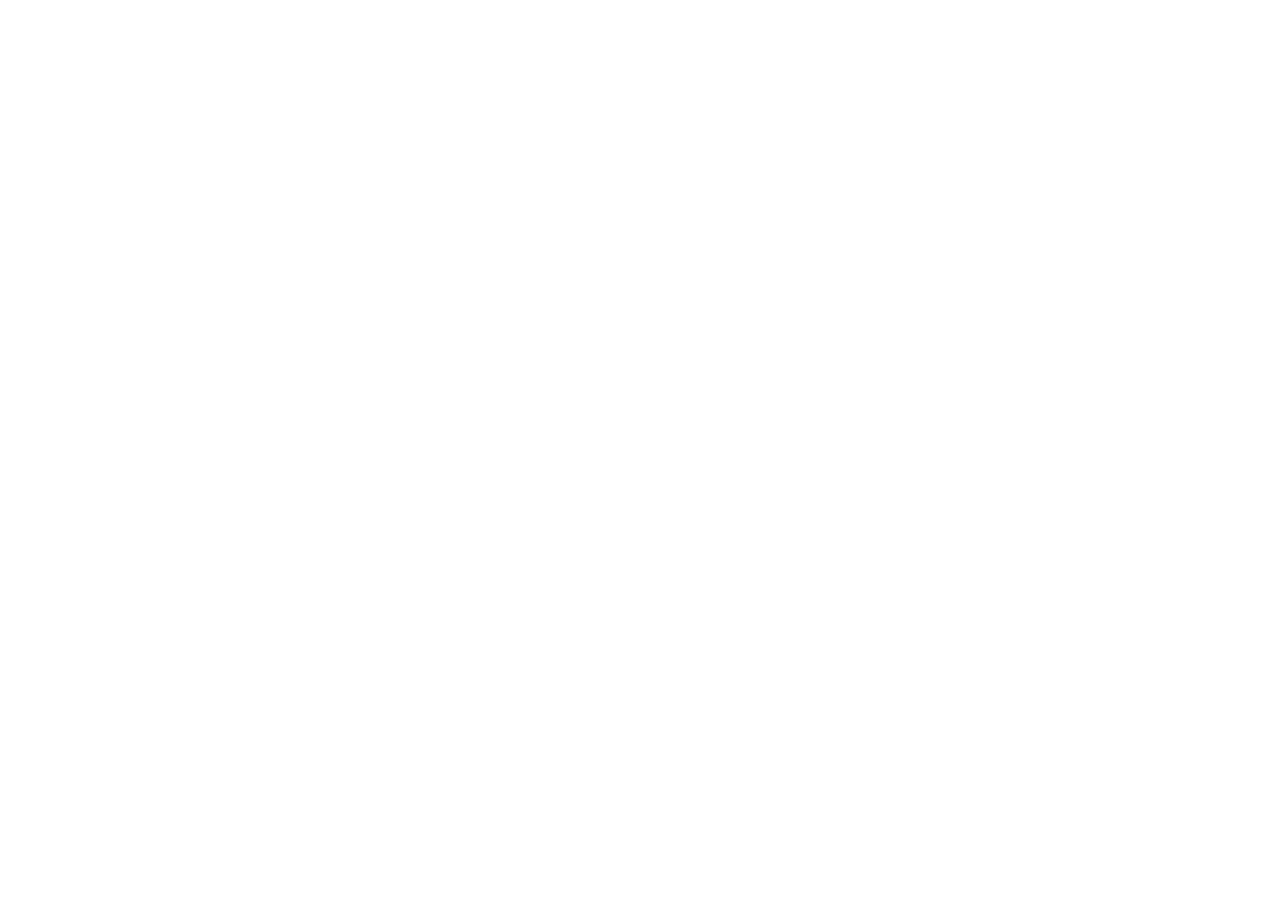
==== index.html @ e3f0743b "commit" ====
<!DOCTYPE html>
<html lang="en">
<head>
    <meta charset="UTF-8">
    <meta http-equiv="X-UA-Compatible" content="IE=edge">
    <meta name="viewport" content="width=device-width, initial-scale=1.0">
    <title>store-proto</title>
</head>
<body>
    
</body>
</html>
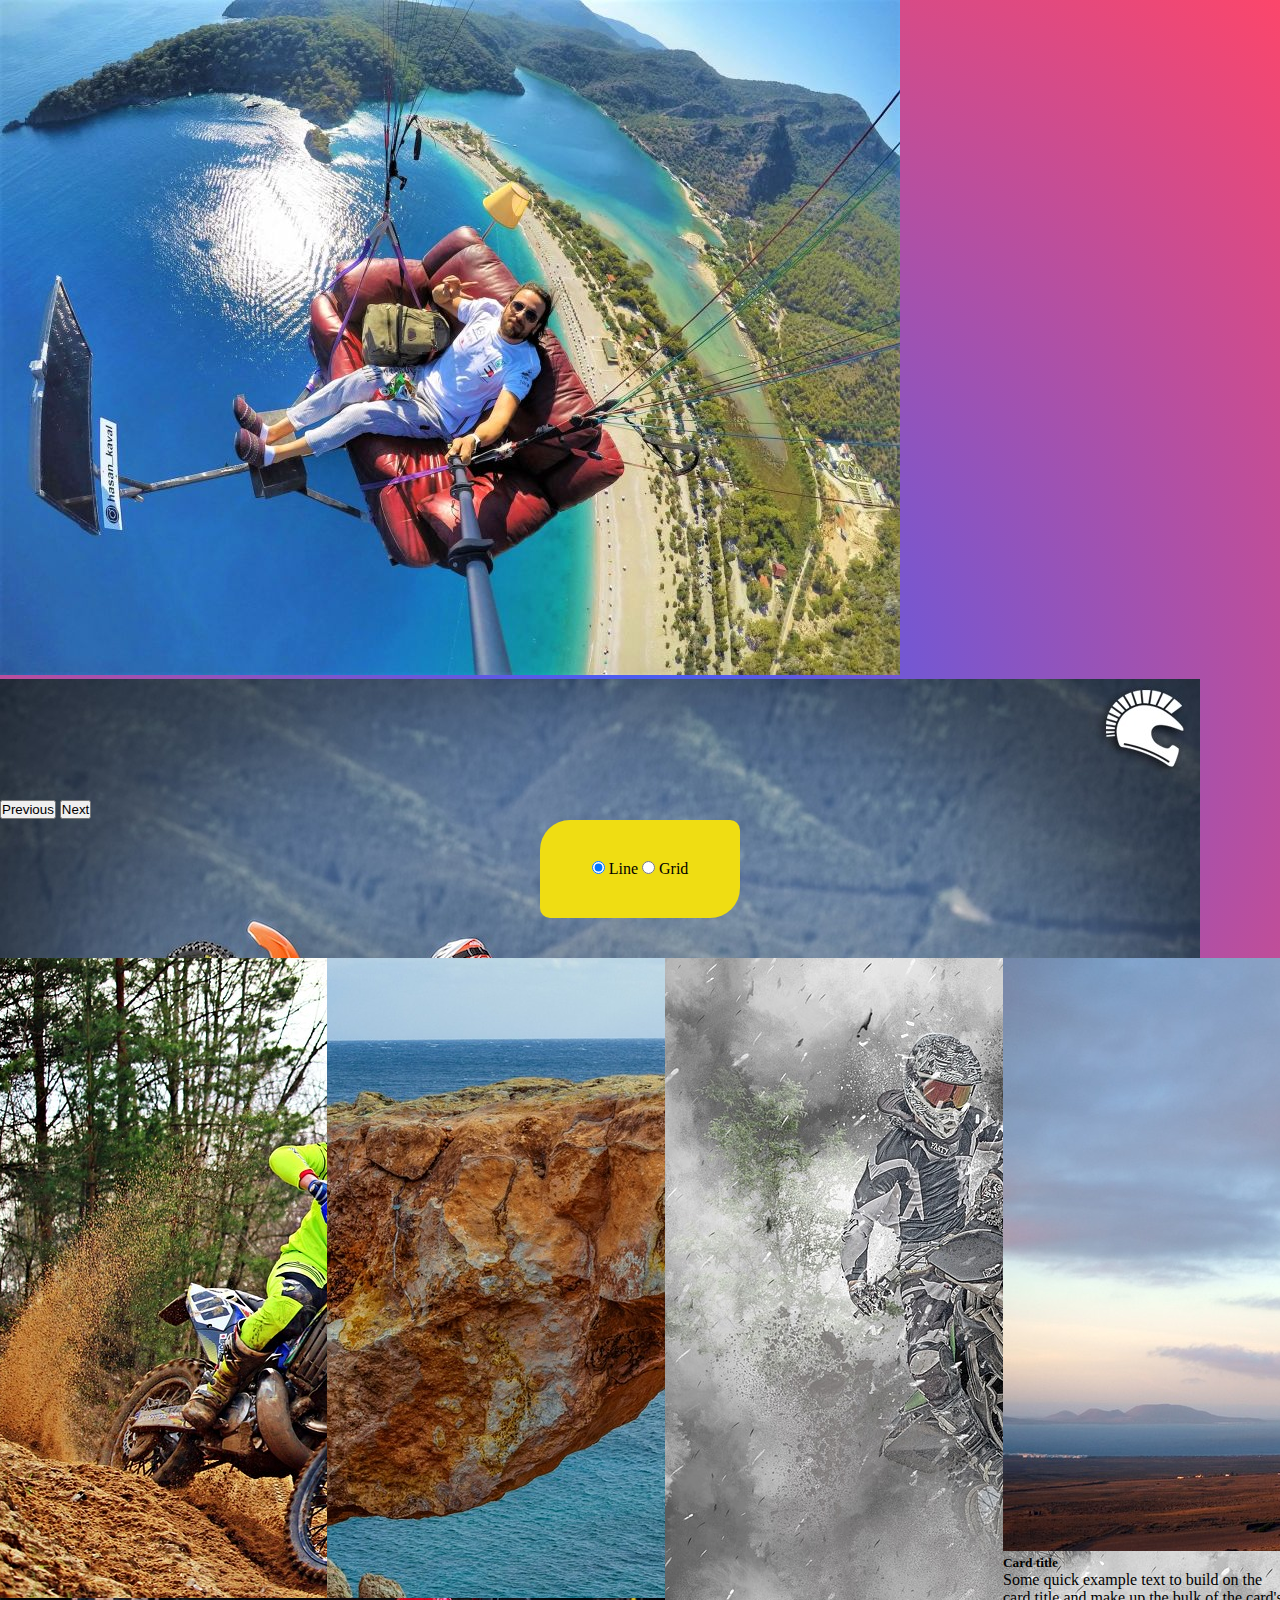
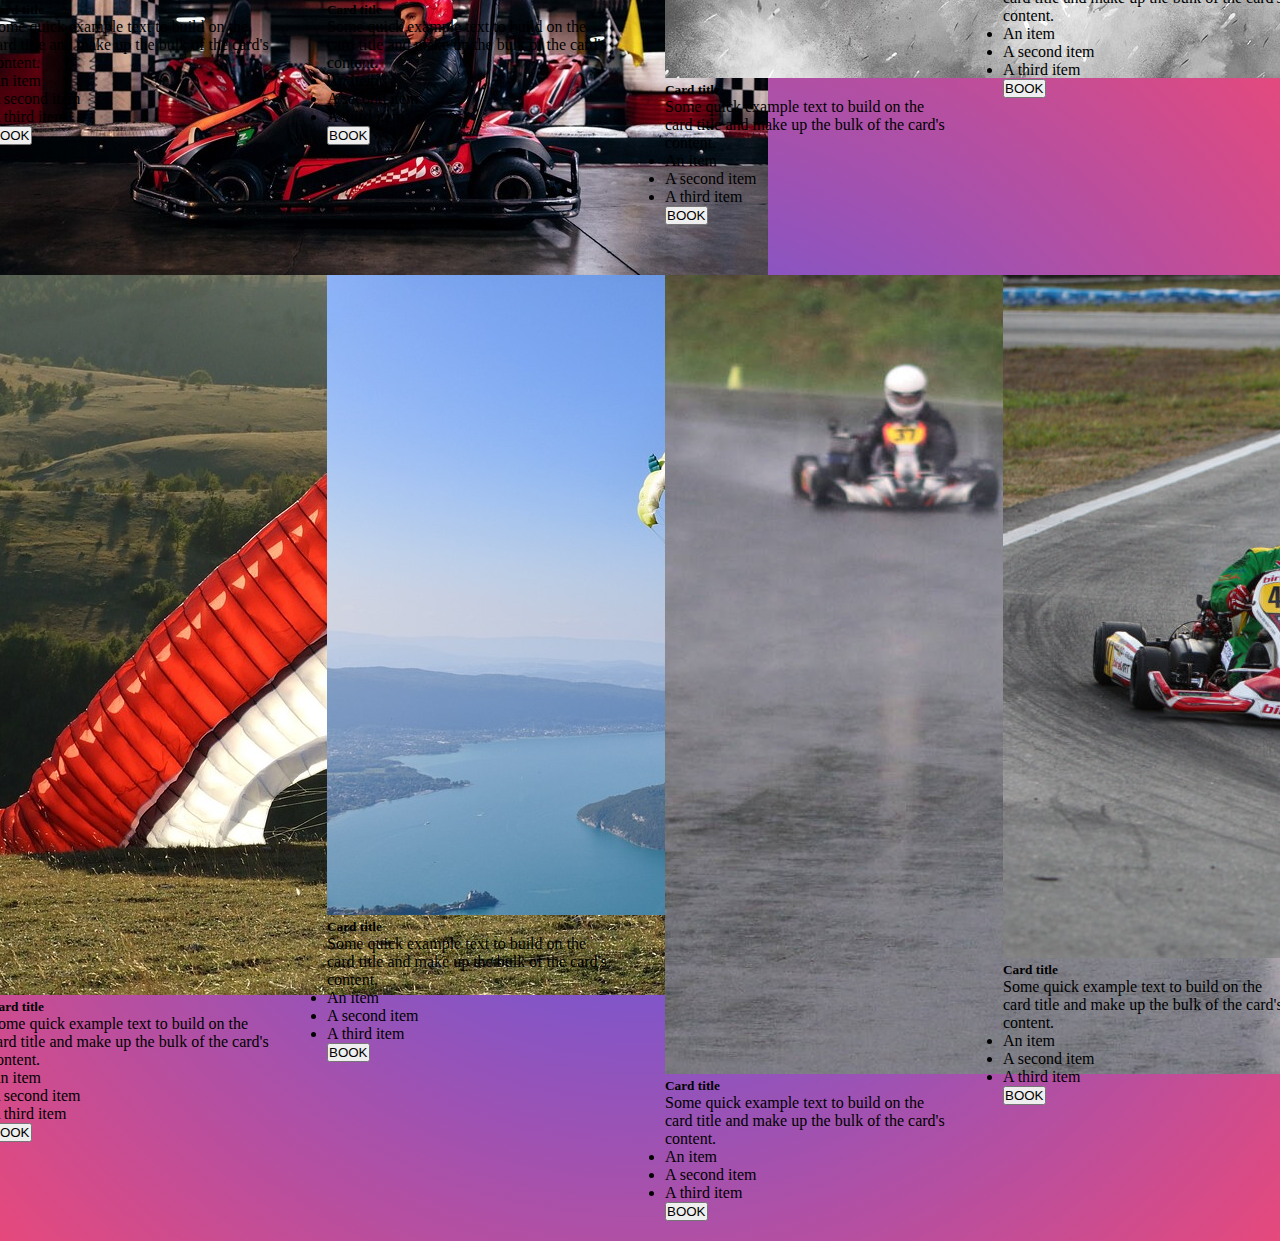
==== commit 1e74acf2: "commit" ====
--- a/index.html
+++ b/index.html
@@ -5,8 +5,168 @@
     <meta http-equiv="X-UA-Compatible" content="IE=edge">
     <meta name="viewport" content="width=device-width, initial-scale=1.0">
     <title>store-proto</title>
+    <link href="https://cdn.jsdelivr.net/npm/bootstrap@5.3.0-alpha3/dist/css/bootstrap.min.css" rel="stylesheet" integrity="sha384-KK94CHFLLe+nY2dmCWGMq91rCGa5gtU4mk92HdvYe+M/SXH301p5ILy+dN9+nJOZ" crossorigin="anonymous">
+<link rel="stylesheet" href="style.css">
 </head>
 <body>
+
+    <div id="carouselExampleInterval" class="carousel slide" data-bs-ride="carousel">
+        <div class="carousel-inner">
+          <div class="carousel-item active" data-bs-interval="10000">
+            <img src="./carousel-imgs/paragliding.jpg" class="d-block w-100" alt="paragliding">
+          </div>
+          <div class="carousel-item" data-bs-interval="2000">
+            <img src="./carousel-imgs/enduro.jpg" class="d-block w-100" alt="enduro">
+          </div>
+          <div class="carousel-item">
+            <img src="./carousel-imgs/carting.jpg" class="d-block w-100" alt="carting">
+          </div>
+        </div>
+        <button class="carousel-control-prev" type="button" data-bs-target="#carouselExampleInterval" data-bs-slide="prev">
+          <span class="carousel-control-prev-icon" aria-hidden="true"></span>
+          <span class="visually-hidden">Previous</span>
+        </button>
+        <button class="carousel-control-next" type="button" data-bs-target="#carouselExampleInterval" data-bs-slide="next">
+          <span class="carousel-control-next-icon" aria-hidden="true"></span>
+          <span class="visually-hidden">Next</span>
+        </button>
+      </div>
+
+  <div class="filter">
+    <div class="btn-group" role="group" aria-label="Basic radio toggle button group">
+        <input type="radio" class="btn-check" name="btnradio" id="btnradio1" autocomplete="off" checked>
+        <label class="btn btn-outline-primary" for="btnradio1" onclick="line()">Line</label>
+      
+        <input type="radio" class="btn-check" name="btnradio" id="btnradio2" autocomplete="off">
+        <label class="btn btn-outline-primary" for="btnradio2" onclick="grid()">Grid</label>
+      </div>
+  </div>
+
+<div class="main">
+    <div class="card" style="width: 18rem;">
+        <img src="./imgs/001.jpg" class="card-img-top" alt="...">
+        <div class="card-body">
+          <h5 class="card-title">Card title</h5>
+          <p class="card-text">Some quick example text to build on the card title and make up the bulk of the card's content.</p>
+        </div>
+        <ul class="list-group list-group-flush">
+          <li class="list-group-item">An item</li>
+          <li class="list-group-item">A second item</li>
+          <li class="list-group-item">A third item</li>
+        </ul>
+       
+                <button type="button" class="btn btn-outline-primary">BOOK</button>
+      </div>
+
+
+      <div class="card" style="width: 18rem;">
+        <img src="./imgs/002.jpg" class="card-img-top" alt="...">
+        <div class="card-body">
+          <h5 class="card-title">Card title</h5>
+          <p class="card-text">Some quick example text to build on the card title and make up the bulk of the card's content.</p>
+        </div>
+        <ul class="list-group list-group-flush">
+          <li class="list-group-item">An item</li>
+          <li class="list-group-item">A second item</li>
+          <li class="list-group-item">A third item</li>
+        </ul>
+                <button type="button" class="btn btn-outline-primary">BOOK</button>
+      </div>
+
+
+
+      <div class="card" style="width: 18rem;">
+        <img src="./imgs/003.jpg" class="card-img-top" alt="...">
+        <div class="card-body">
+          <h5 class="card-title">Card title</h5>
+          <p class="card-text">Some quick example text to build on the card title and make up the bulk of the card's content.</p>
+        </div>
+        <ul class="list-group list-group-flush">
+          <li class="list-group-item">An item</li>
+          <li class="list-group-item">A second item</li>
+          <li class="list-group-item">A third item</li>
+        </ul>
+               <button type="button" class="btn btn-outline-primary">BOOK</button>
+      </div>
+
+
+
+      <div class="card" style="width: 18rem;">
+        <img src="./imgs/004.jpg" class="card-img-top" alt="...">
+        <div class="card-body">
+          <h5 class="card-title">Card title</h5>
+          <p class="card-text">Some quick example text to build on the card title and make up the bulk of the card's content.</p>
+        </div>
+        <ul class="list-group list-group-flush">
+          <li class="list-group-item">An item</li>
+          <li class="list-group-item">A second item</li>
+          <li class="list-group-item">A third item</li>
+        </ul>
+               <button type="button" class="btn btn-outline-primary">BOOK</button>
+      </div>
+
+      <div class="card" style="width: 18rem;">
+        <img src="./imgs/005.jpg" class="card-img-top" alt="...">
+        <div class="card-body">
+          <h5 class="card-title">Card title</h5>
+          <p class="card-text">Some quick example text to build on the card title and make up the bulk of the card's content.</p>
+        </div>
+        <ul class="list-group list-group-flush">
+          <li class="list-group-item">An item</li>
+          <li class="list-group-item">A second item</li>
+          <li class="list-group-item">A third item</li>
+        </ul>
+                <button type="button" class="btn btn-outline-primary">BOOK</button>
+      </div>
+
+      <div class="card" style="width: 18rem;">
+        <img src="./imgs/006.jpg" class="card-img-top" alt="...">
+        <div class="card-body">
+          <h5 class="card-title">Card title</h5>
+          <p class="card-text">Some quick example text to build on the card title and make up the bulk of the card's content.</p>
+        </div>
+        <ul class="list-group list-group-flush">
+          <li class="list-group-item">An item</li>
+          <li class="list-group-item">A second item</li>
+          <li class="list-group-item">A third item</li>
+        </ul>
+                 <button type="button" class="btn btn-outline-primary">BOOK</button>
+      </div>
+
+      <div class="card" style="width: 18rem;">
+        <img src="./imgs/007.jpg" class="card-img-top" alt="...">
+        <div class="card-body">
+          <h5 class="card-title">Card title</h5>
+          <p class="card-text">Some quick example text to build on the card title and make up the bulk of the card's content.</p>
+        </div>
+        <ul class="list-group list-group-flush">
+          <li class="list-group-item">An item</li>
+          <li class="list-group-item">A second item</li>
+          <li class="list-group-item">A third item</li>
+        </ul>
+                <button type="button" class="btn btn-outline-primary">BOOK</button>
+      </div>
+
+      <div class="card" style="width: 18rem;">
+        <img src="./imgs/008.jpg" class="card-img-top" alt="...">
+        <div class="card-body">
+          <h5 class="card-title">Card title</h5>
+          <p class="card-text">Some quick example text to build on the card title and make up the bulk of the card's content.</p>
+        </div>
+        <ul class="list-group list-group-flush">
+          <li class="list-group-item">An item</li>
+          <li class="list-group-item">A second item</li>
+          <li class="list-group-item">A third item</li>
+        </ul>
+        <button type="button" class="btn btn-outline-primary">BOOK</button>
+      </div>
+
+</div>
+
     
+
+<script src="script.js"></script>
+<script src="https://cdn.jsdelivr.net/npm/@popperjs/core@2.11.7/dist/umd/popper.min.js" integrity="sha384-zYPOMqeu1DAVkHiLqWBUTcbYfZ8osu1Nd6Z89ify25QV9guujx43ITvfi12/QExE" crossorigin="anonymous"></script>
+<script src="https://cdn.jsdelivr.net/npm/bootstrap@5.3.0-alpha3/dist/js/bootstrap.min.js" integrity="sha384-Y4oOpwW3duJdCWv5ly8SCFYWqFDsfob/3GkgExXKV4idmbt98QcxXYs9UoXAB7BZ" crossorigin="anonymous"></script>
 </body>
 </html>--- a/style.css
+++ b/style.css
@@ -0,0 +1,37 @@
+* {
+  padding: 0;
+  margin: 0;
+  box-sizing: border-box;
+}
+
+body {
+  background: rgb(63, 94, 251);
+  background: radial-gradient(circle, rgb(63, 94, 251) 0%, rgb(252, 70, 107) 100%);
+  display: flex;
+  align-items: center;
+  flex-direction: column;
+  height: 1500px;
+}
+
+.carousel, .carousel-inner {
+  width: 100%;
+  height: 800px;
+}
+
+.main {
+  padding: 20px;
+  display: grid;
+  grid-template-columns: 1fr 1fr 1fr 1fr;
+  gap: 50px;
+}
+
+.filter {
+  display: flex;
+  align-items: center;
+  justify-content: center;
+  width: 200px;
+  background: #efdd13;
+  border-radius: 30px 10px;
+  padding: 40px;
+  margin: 20px;
+}/*# sourceMappingURL=style.css.map */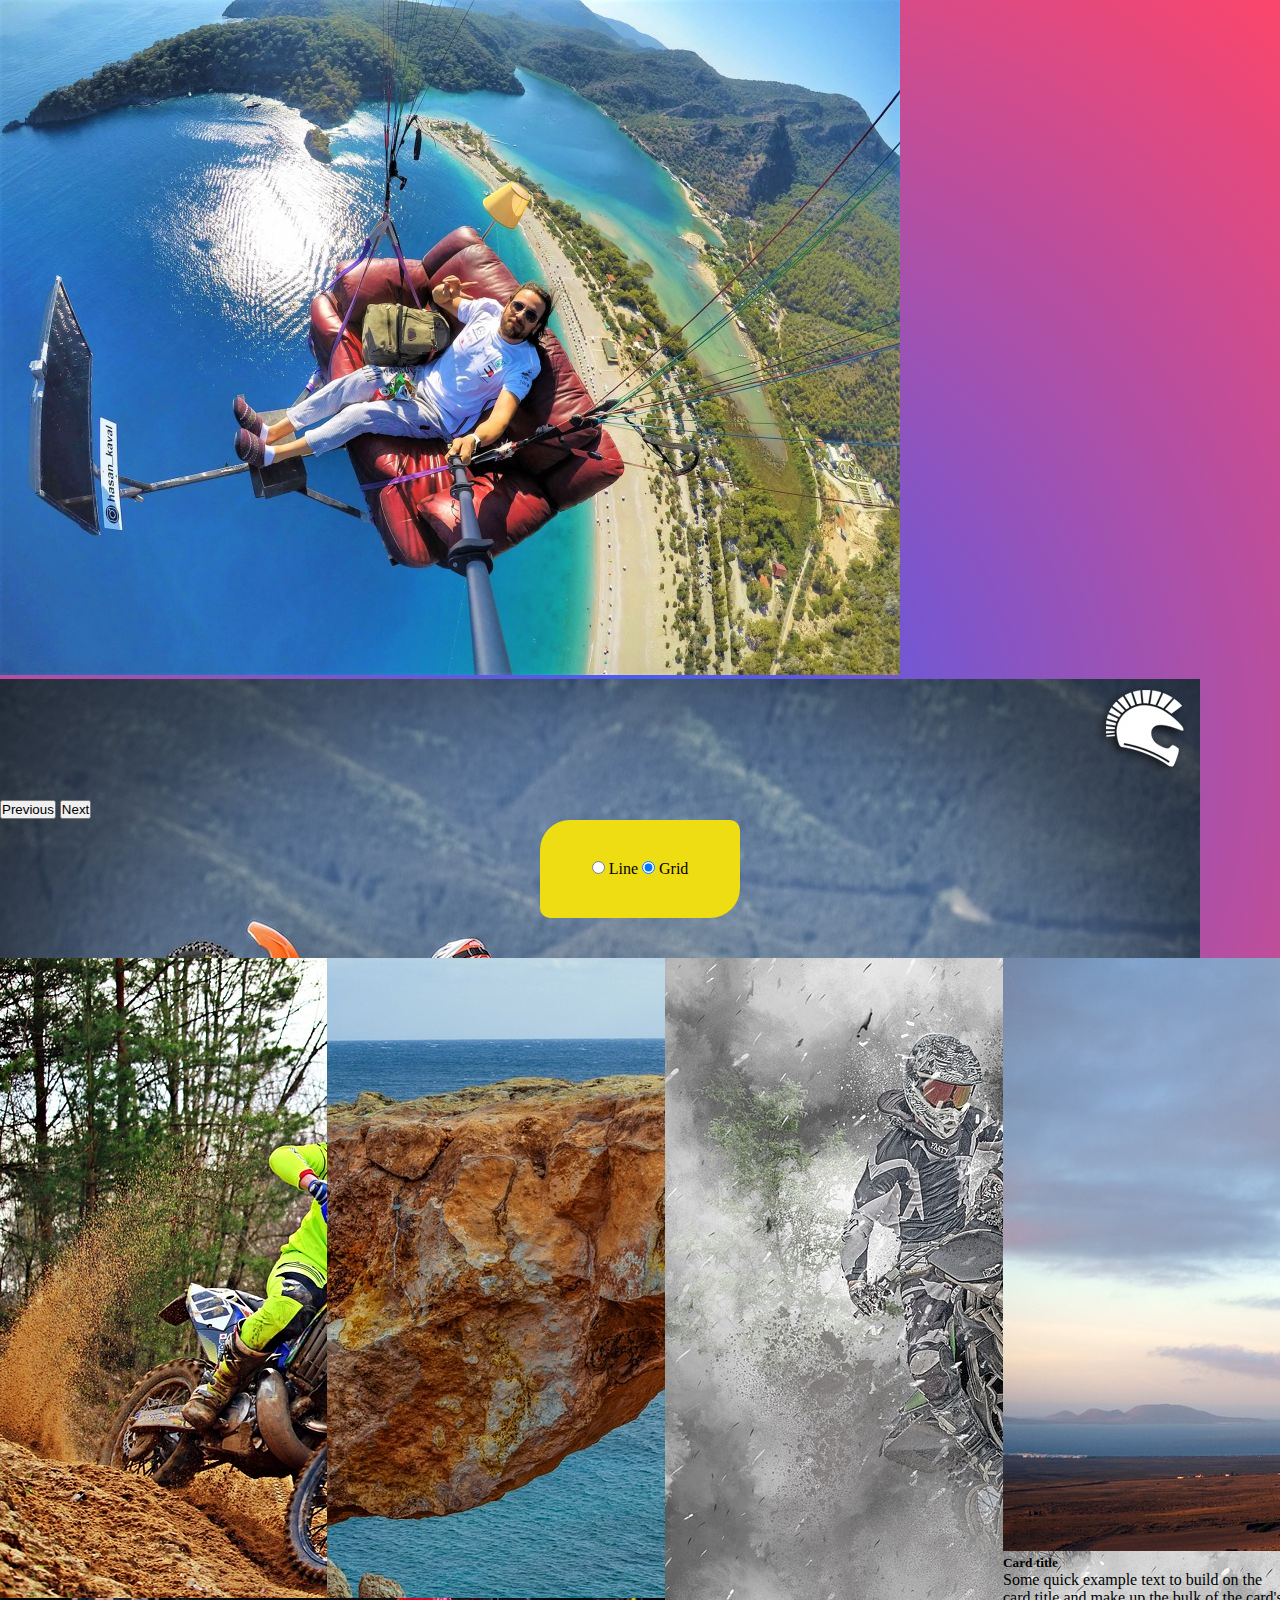
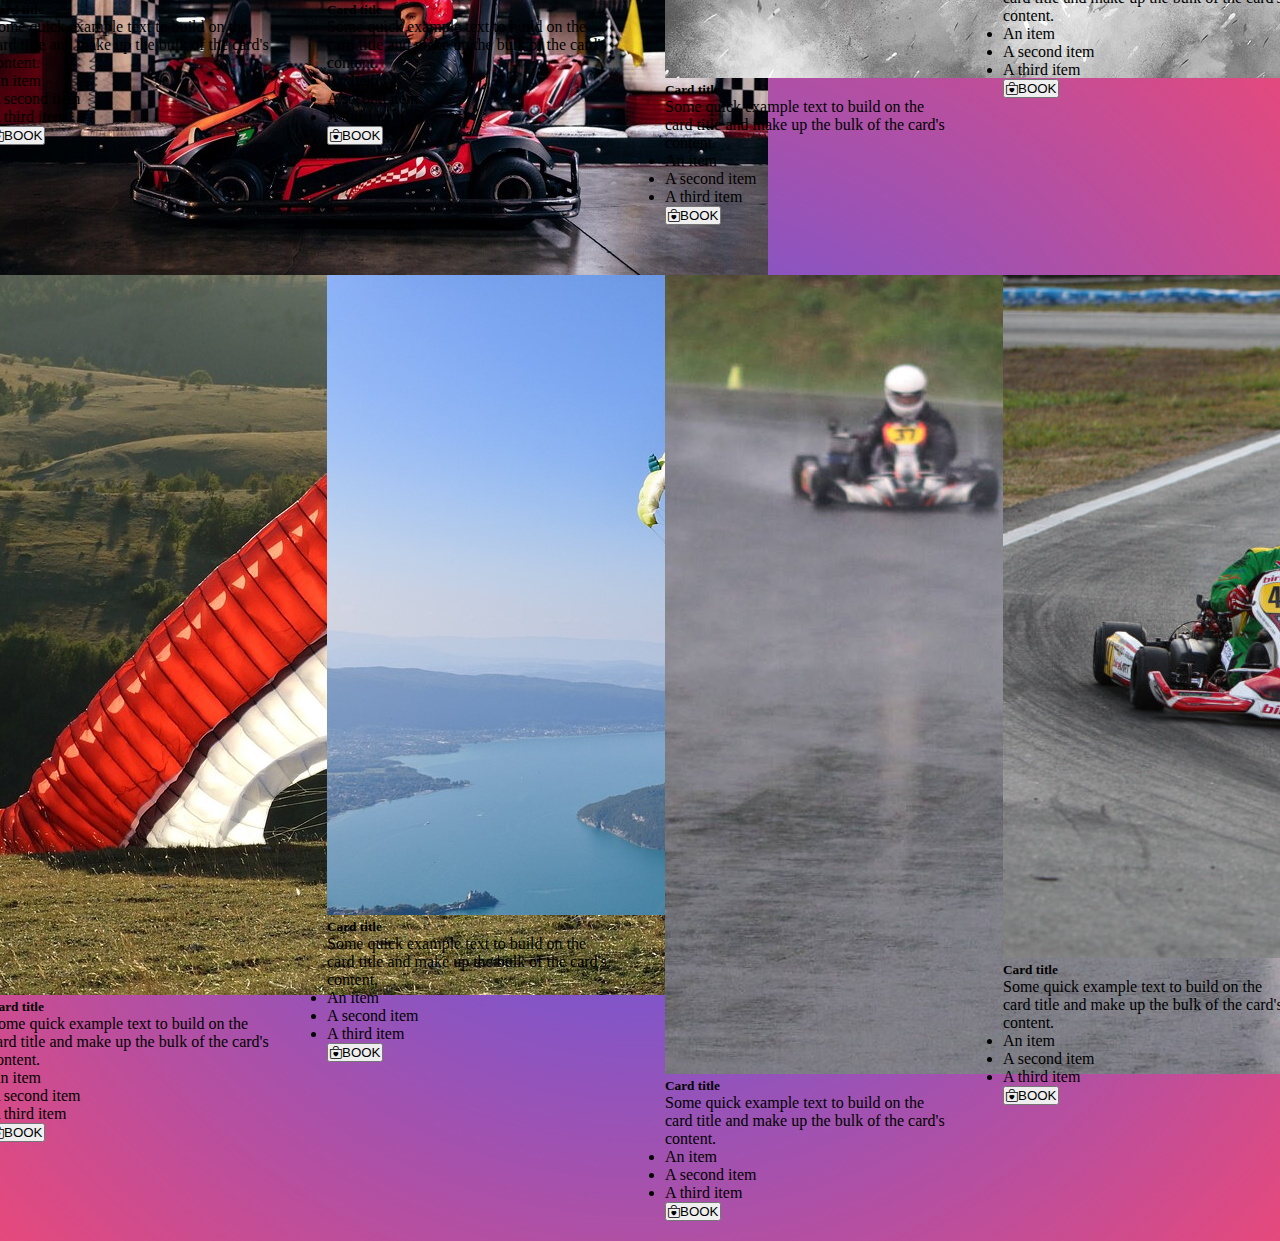
==== commit 13968451: "commit" ====
--- a/index.html
+++ b/index.html
@@ -5,11 +5,11 @@
     <meta http-equiv="X-UA-Compatible" content="IE=edge">
     <meta name="viewport" content="width=device-width, initial-scale=1.0">
     <title>store-proto</title>
-    <link href="https://cdn.jsdelivr.net/npm/bootstrap@5.3.0-alpha3/dist/css/bootstrap.min.css" rel="stylesheet" integrity="sha384-KK94CHFLLe+nY2dmCWGMq91rCGa5gtU4mk92HdvYe+M/SXH301p5ILy+dN9+nJOZ" crossorigin="anonymous">
+    <link rel="stylesheet" href="https://cdn.jsdelivr.net/npm/bootstrap-icons@1.10.5/font/bootstrap-icons.css">
+<link href="https://cdn.jsdelivr.net/npm/bootstrap@5.3.0-alpha3/dist/css/bootstrap.min.css" rel="stylesheet" integrity="sha384-KK94CHFLLe+nY2dmCWGMq91rCGa5gtU4mk92HdvYe+M/SXH301p5ILy+dN9+nJOZ" crossorigin="anonymous">
 <link rel="stylesheet" href="style.css">
 </head>
 <body>
-
     <div id="carouselExampleInterval" class="carousel slide" data-bs-ride="carousel">
         <div class="carousel-inner">
           <div class="carousel-item active" data-bs-interval="10000">
@@ -34,10 +34,10 @@
 
   <div class="filter">
     <div class="btn-group" role="group" aria-label="Basic radio toggle button group">
-        <input type="radio" class="btn-check" name="btnradio" id="btnradio1" autocomplete="off" checked>
+        <input type="radio" class="btn-check" name="btnradio" id="btnradio1" autocomplete="off" >
         <label class="btn btn-outline-primary" for="btnradio1" onclick="line()">Line</label>
       
-        <input type="radio" class="btn-check" name="btnradio" id="btnradio2" autocomplete="off">
+        <input type="radio" class="btn-check" name="btnradio" id="btnradio2" autocomplete="off" checked>
         <label class="btn btn-outline-primary" for="btnradio2" onclick="grid()">Grid</label>
       </div>
   </div>
@@ -55,7 +55,7 @@
           <li class="list-group-item">A third item</li>
         </ul>
        
-                <button type="button" class="btn btn-outline-primary">BOOK</button>
+                <button id="mbtn" type="button" class="btn btn-outline-primary" onclick="al()"><i class="bi bi-bag-heart"></i>BOOK</button>
       </div>
 
 
@@ -70,7 +70,7 @@
           <li class="list-group-item">A second item</li>
           <li class="list-group-item">A third item</li>
         </ul>
-                <button type="button" class="btn btn-outline-primary">BOOK</button>
+                <button id="mbtn" type="button" class="btn btn-outline-primary"><i class="bi bi-bag-heart"></i>BOOK</button>
       </div>
 
 
@@ -86,7 +86,7 @@
           <li class="list-group-item">A second item</li>
           <li class="list-group-item">A third item</li>
         </ul>
-               <button type="button" class="btn btn-outline-primary">BOOK</button>
+               <button id="mbtn" type="button" class="btn btn-outline-primary"><i class="bi bi-bag-heart"></i>BOOK</button>
       </div>
 
 
@@ -102,7 +102,7 @@
           <li class="list-group-item">A second item</li>
           <li class="list-group-item">A third item</li>
         </ul>
-               <button type="button" class="btn btn-outline-primary">BOOK</button>
+               <button id="mbtn" type="button" class="btn btn-outline-primary"><i class="bi bi-bag-heart"></i>BOOK</button>
       </div>
 
       <div class="card" style="width: 18rem;">
@@ -116,7 +116,7 @@
           <li class="list-group-item">A second item</li>
           <li class="list-group-item">A third item</li>
         </ul>
-                <button type="button" class="btn btn-outline-primary">BOOK</button>
+                <button id="mbtn" type="button" class="btn btn-outline-primary"><i class="bi bi-bag-heart"></i>BOOK</button>
       </div>
 
       <div class="card" style="width: 18rem;">
@@ -130,7 +130,7 @@
           <li class="list-group-item">A second item</li>
           <li class="list-group-item">A third item</li>
         </ul>
-                 <button type="button" class="btn btn-outline-primary">BOOK</button>
+                 <button id="mbtn" type="button" class="btn btn-outline-primary"><i class="bi bi-bag-heart"></i>BOOK</button>
       </div>
 
       <div class="card" style="width: 18rem;">
@@ -144,7 +144,7 @@
           <li class="list-group-item">A second item</li>
           <li class="list-group-item">A third item</li>
         </ul>
-                <button type="button" class="btn btn-outline-primary">BOOK</button>
+                <button id="mbtn" type="button" class="btn btn-outline-primary"><i class="bi bi-bag-heart"></i>BOOK</button>
       </div>
 
       <div class="card" style="width: 18rem;">
@@ -158,7 +158,7 @@
           <li class="list-group-item">A second item</li>
           <li class="list-group-item">A third item</li>
         </ul>
-        <button type="button" class="btn btn-outline-primary">BOOK</button>
+        <button id="mbtn" type="button" class="btn btn-outline-primary"><i class="bi bi-bag-heart"></i>BOOK</button>
       </div>
 
 </div>
--- a/style.css
+++ b/style.css
@@ -34,4 +34,4 @@
   border-radius: 30px 10px;
   padding: 40px;
   margin: 20px;
-}/*# sourceMappingURL=style.css.map */+}/*# sourceMappingURL=style.css.map */
